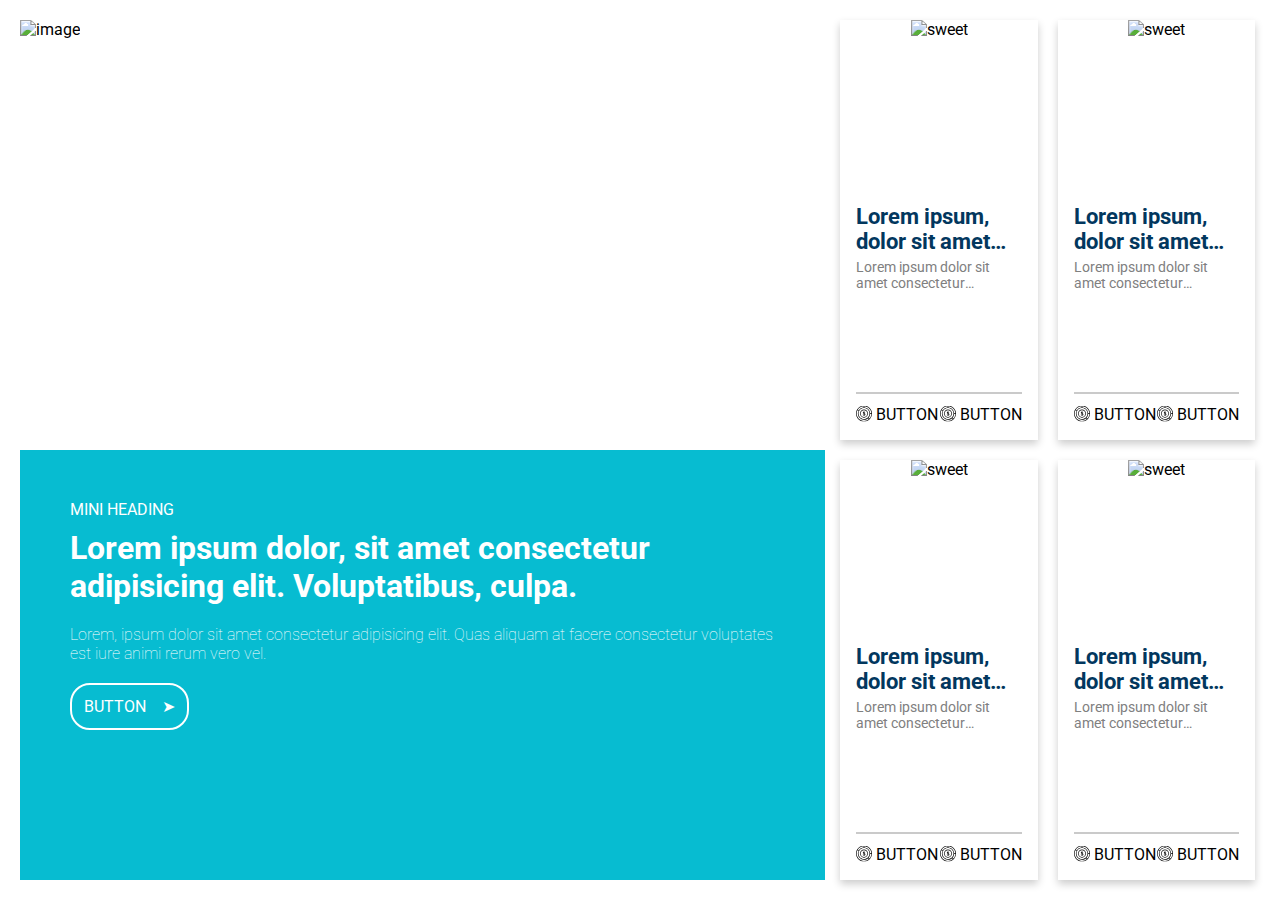
==== index.html @ a7b551fe "first layout" ====
<!DOCTYPE html>
<html lang="en">
  <head>
    <meta charset="UTF-8" />
    <meta http-equiv="X-UA-Compatible" content="IE=edge" />
    <meta name="viewport" content="width=device-width, initial-scale=1.0" />
    <title>Document</title>
    <link rel="stylesheet" href="style.css" />
  </head>
  <body>
    <div class="main">
      <div class="head">
        <div class="topImage">
          <img
            src="https://images.unsplash.com/photo-1506224477000-07aa8a76be20?ixid=MXwxMjA3fDB8MHxwaG90by1wYWdlfHx8fGVufDB8fHw%3D&ixlib=rb-1.2.1&auto=format&fit=crop&w=1050&q=80"
            alt="image"
          />
        </div>
        <div class="headContent">
          <div class="miniHeading">mini heading</div>
          <h1>
            Lorem ipsum dolor, sit amet consectetur adipisicing elit.
            Voluptatibus, culpa.
          </h1>
          <h4>
            Lorem, ipsum dolor sit amet consectetur adipisicing elit. Quas
            aliquam at facere consectetur voluptates est iure animi rerum vero
            vel.
          </h4>
          <div class="roundedButton">
            button &nbsp;&nbsp; <span>&#10148;</span>
          </div>
        </div>
      </div>
      <div class="content">
        <div class="row">
          <div class="column">
            <div class="card">
              <div class="cardCover">
                <img
                  src="https://images.unsplash.com/photo-1583337346971-4ed7c964fb7f?ixid=MXwxMjA3fDB8MHxzZWFyY2h8NTZ8fGluZGlhbiUyMHN3ZWV0c3xlbnwwfHwwfA%3D%3D&ixlib=rb-1.2.1&auto=format&fit=crop&w=500&q=60"
                  alt="sweet"
                  srcset=""
                />
              </div>
              <div class="cardBody">
                <div class="profile"></div>
                <div class="title">
                  Lorem ipsum, dolor sit amet consectetur adipisicing elit.
                  Sunt, aliquam!
                </div>
                <div class="subTitle">
                  Lorem ipsum dolor sit amet consectetur adipisicing elit.
                  Perspiciatis officiis error et harum provident ducimus numquam
                  quaerat dolorum nobis illo.
                </div>
                <div class="actionBar">
                  <div class="btn">
                    <img src="./pie-chart.svg" alt="pie chart" srcset="" />
                    Button
                  </div>
                  <div class="btn">
                    <img src="./pie-chart.svg" alt="pie chart" srcset="" />
                    Button
                  </div>
                </div>
              </div>
            </div>
          </div>
          <div class="column">
            <div class="card">
              <div class="cardCover">
                <img
                  src="https://images.unsplash.com/photo-1583337346971-4ed7c964fb7f?ixid=MXwxMjA3fDB8MHxzZWFyY2h8NTZ8fGluZGlhbiUyMHN3ZWV0c3xlbnwwfHwwfA%3D%3D&ixlib=rb-1.2.1&auto=format&fit=crop&w=500&q=60"
                  alt="sweet"
                  srcset=""
                />
              </div>
              <div class="cardBody">
                <div class="profile"></div>
                <div class="title">
                  Lorem ipsum, dolor sit amet consectetur adipisicing elit.
                  Sunt, aliquam!
                </div>
                <div class="subTitle">
                  Lorem ipsum dolor sit amet consectetur adipisicing elit.
                  Perspiciatis officiis error et harum provident ducimus numquam
                  quaerat dolorum nobis illo.
                </div>
                <div class="actionBar">
                  <div class="btn">
                    <img src="./pie-chart.svg" alt="pie chart" srcset="" />
                    Button
                  </div>
                  <div class="btn">
                    <img src="./pie-chart.svg" alt="pie chart" srcset="" />
                    Button
                  </div>
                </div>
              </div>
            </div>
          </div>
          <div class="column">
            <div class="card">
              <div class="cardCover">
                <img
                  src="https://images.unsplash.com/photo-1583337346971-4ed7c964fb7f?ixid=MXwxMjA3fDB8MHxzZWFyY2h8NTZ8fGluZGlhbiUyMHN3ZWV0c3xlbnwwfHwwfA%3D%3D&ixlib=rb-1.2.1&auto=format&fit=crop&w=500&q=60"
                  alt="sweet"
                  srcset=""
                />
              </div>
              <div class="cardBody">
                <div class="profile"></div>
                <div class="title">
                  Lorem ipsum, dolor sit amet consectetur adipisicing elit.
                  Sunt, aliquam!
                </div>
                <div class="subTitle">
                  Lorem ipsum dolor sit amet consectetur adipisicing elit.
                  Perspiciatis officiis error et harum provident ducimus numquam
                  quaerat dolorum nobis illo.
                </div>
                <div class="actionBar">
                  <div class="btn">
                    <img src="./pie-chart.svg" alt="pie chart" srcset="" />
                    Button
                  </div>
                  <div class="btn">
                    <img src="./pie-chart.svg" alt="pie chart" srcset="" />
                    Button
                  </div>
                </div>
              </div>
            </div>
          </div>
          <div class="column">
            <div class="card">
              <div class="cardCover">
                <img
                  src="https://images.unsplash.com/photo-1583337346971-4ed7c964fb7f?ixid=MXwxMjA3fDB8MHxzZWFyY2h8NTZ8fGluZGlhbiUyMHN3ZWV0c3xlbnwwfHwwfA%3D%3D&ixlib=rb-1.2.1&auto=format&fit=crop&w=500&q=60"
                  alt="sweet"
                  srcset=""
                />
              </div>
              <div class="cardBody">
                <div class="profile"></div>
                <div class="title">
                  Lorem ipsum, dolor sit amet consectetur adipisicing elit.
                  Sunt, aliquam!
                </div>
                <div class="subTitle">
                  Lorem ipsum dolor sit amet consectetur adipisicing elit.
                  Perspiciatis officiis error et harum provident ducimus numquam
                  quaerat dolorum nobis illo.
                </div>
                <div class="actionBar">
                  <div class="btn">
                    <img src="./pie-chart.svg" alt="pie chart" srcset="" />
                    Button
                  </div>
                  <div class="btn">
                    <img src="./pie-chart.svg" alt="pie chart" srcset="" />
                    Button
                  </div>
                </div>
              </div>
            </div>
          </div>
        </div>
      </div>
    </div>
  </body>
</html>
---- style.css ----
@import url("https://fonts.googleapis.com/css2?family=Roboto&display=swap");
* {
  margin: 0;
  padding: 0;
  box-sizing: border-box;
}
body {
  font-family: "Roboto", sans-serif;
}
.main {
  display: flex;
  flex-direction: row;
  flex-wrap: nowrap;
  width: 100vw;
  padding: 20px;
}
.head {
  flex-grow: 1;
  height: calc(100vh - 40px);
}
.topImage {
  position: relative;
  width: 100%;
  height: 50%;
}
.topImage > img {
  object-fit: cover;
  width: 100%;
  height: 100%;
}
.headContent {
  background-color: #07bcd1;
  position: relative;
  width: 100%;
  height: 50%;
  padding: 50px;
  color: white;
}
.headContent > .miniHeading {
  text-transform: uppercase;
}
.headContent > h1 {
  padding: 10px 0;
}
.headContent > h4 {
  padding: 10px 0;
  font-weight: lighter;
}
.headContent > .roundedButton {
  padding: 12px;
  border: 2px solid white;
  font-size: 16px;
  border-radius: 20px;
  display: inline-block;
  margin-top: 10px;
  text-transform: uppercase;
}
.content {
  flex-grow: 1;
  height: calc(100vh - 40px);
  width: 50vw;
  padding: 0 0 0 10px;
}
.column {
  float: left;
  width: 50%;
  padding: 0 10px;
  margin-bottom: 20px;
  height: calc(50vh - 30px);
}

.row {
  margin: 0 -5px;
}

.row:after {
  content: "";
  display: table;
  clear: both;
}

.card {
  box-shadow: 0 4px 8px 0 rgba(0, 0, 0, 0.2);
  text-align: center;
  height: 100%;
  width: 100%;
  position: relative;
}
.card > .cardCover {
  position: relative;
  width: 100%;
  height: 40%;
}
.card > .cardCover > img {
  position: relative;
  width: 100%;
  height: 100%;
  object-fit: cover;
}
.card > .cardBody {
  padding: 16px;
  height: 60%;
  display: flex;
  flex-direction: column;
}

.card > .cardBody > .title {
  display: -webkit-box;
  -webkit-line-clamp: 2;
  -webkit-box-orient: vertical;
  overflow: hidden;
  font-size: 22px;
  text-align: left;
  color: #02375e;
  font-weight: bold;
}
.card > .cardBody > .subTitle {
  display: -webkit-box;
  -webkit-line-clamp: 2;
  -webkit-box-orient: vertical;
  overflow: hidden;
  font-size: 14px;
  text-align: left;
  color: grey;
  margin: 5px 0px;
}

.card > .cardBody > .actionBar {
  margin-top: auto;
  padding-top: 10px;
  border-top: 2px solid rgba(159, 159, 159, 0.551);
  display: flex;
  justify-content: space-between;
  text-transform: uppercase;
}
.actionBar > .btn > img {
  height: 16px;
  transform: translateY(10%);
  color: rgba(159, 159, 159, 0.551);
}

@media only screen and (max-width: 992px) {
  .main {
    flex-direction: column;
  }
  .content {
    margin-top: 30px;
    height: auto;
    width: auto;
  }
  .headContent {
    padding: 30px;
  }
}
@media only screen and (max-width: 400px) {
  .topImage {
    position: relative;
    height: 30%;
  }
  .headContent {
    background-color: #07bcd1;
    position: relative;
    height: 70%;
    padding: 20px;
    color: white;
  }
}
@media screen and (max-width: 600px) {
  .column {
    width: 100%;
    display: block;
  }
}
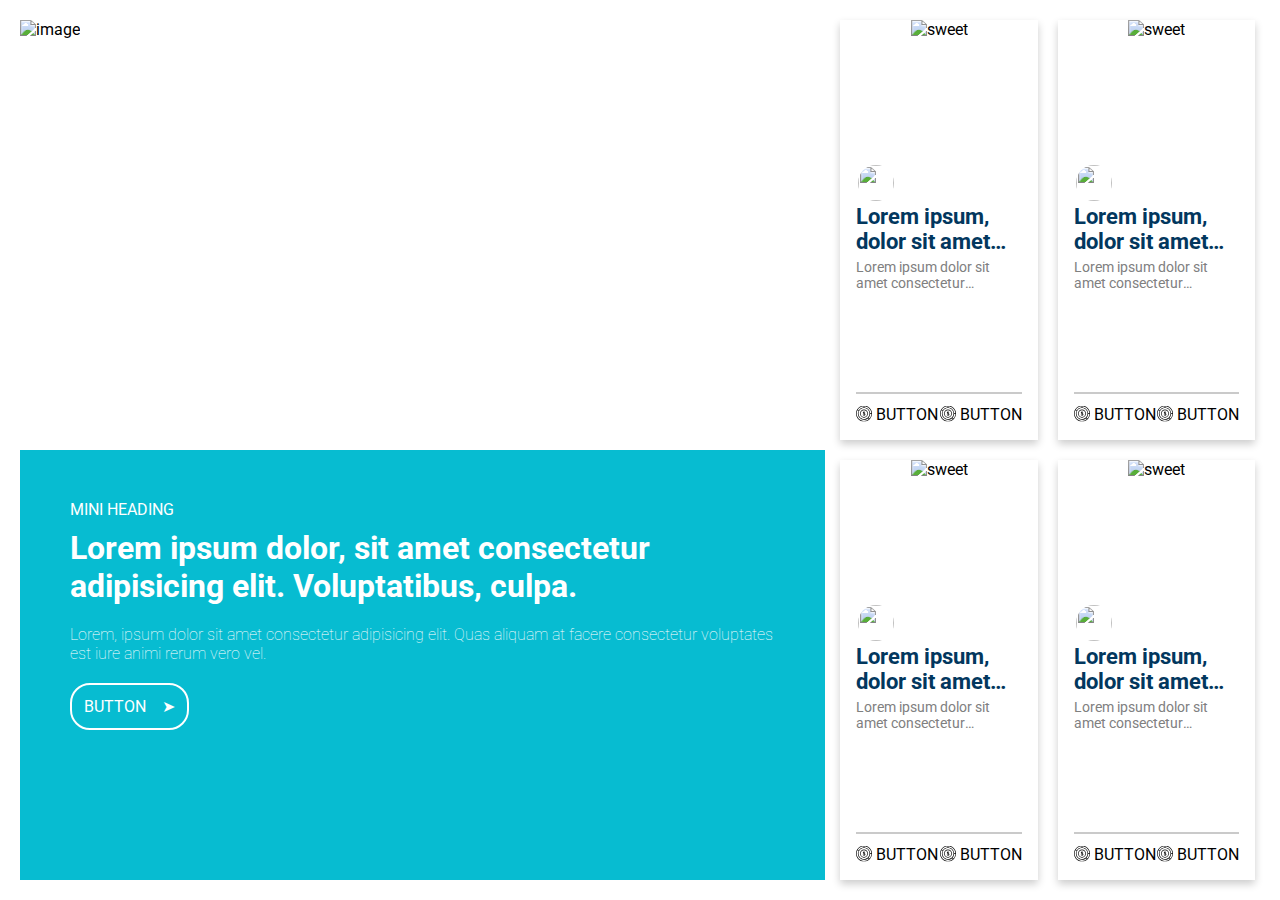
==== commit dc243f21: "page2" ====
--- a/index.html
+++ b/index.html
@@ -4,7 +4,7 @@
     <meta charset="UTF-8" />
     <meta http-equiv="X-UA-Compatible" content="IE=edge" />
     <meta name="viewport" content="width=device-width, initial-scale=1.0" />
-    <title>Document</title>
+    <title>Sweets</title>
     <link rel="stylesheet" href="style.css" />
   </head>
   <body>
@@ -44,7 +44,13 @@
                 />
               </div>
               <div class="cardBody">
-                <div class="profile"></div>
+                <div class="profile">
+                  <img
+                    src="https://images.unsplash.com/photo-1522075469751-3a6694fb2f61?ixid=MXwxMjA3fDB8MHxzZWFyY2h8NDJ8fHByb2ZpbGV8ZW58MHx8MHw%3D&ixlib=rb-1.2.1&auto=format&fit=crop&w=500&q=60"
+                    alt=""
+                    srcset=""
+                  />
+                </div>
                 <div class="title">
                   Lorem ipsum, dolor sit amet consectetur adipisicing elit.
                   Sunt, aliquam!
@@ -77,7 +83,13 @@
                 />
               </div>
               <div class="cardBody">
-                <div class="profile"></div>
+                <div class="profile">
+                  <img
+                    src="https://images.unsplash.com/photo-1522075469751-3a6694fb2f61?ixid=MXwxMjA3fDB8MHxzZWFyY2h8NDJ8fHByb2ZpbGV8ZW58MHx8MHw%3D&ixlib=rb-1.2.1&auto=format&fit=crop&w=500&q=60"
+                    alt=""
+                    srcset=""
+                  />
+                </div>
                 <div class="title">
                   Lorem ipsum, dolor sit amet consectetur adipisicing elit.
                   Sunt, aliquam!
@@ -110,7 +122,13 @@
                 />
               </div>
               <div class="cardBody">
-                <div class="profile"></div>
+                <div class="profile">
+                  <img
+                    src="https://images.unsplash.com/photo-1522075469751-3a6694fb2f61?ixid=MXwxMjA3fDB8MHxzZWFyY2h8NDJ8fHByb2ZpbGV8ZW58MHx8MHw%3D&ixlib=rb-1.2.1&auto=format&fit=crop&w=500&q=60"
+                    alt=""
+                    srcset=""
+                  />
+                </div>
                 <div class="title">
                   Lorem ipsum, dolor sit amet consectetur adipisicing elit.
                   Sunt, aliquam!
@@ -143,7 +161,13 @@
                 />
               </div>
               <div class="cardBody">
-                <div class="profile"></div>
+                <div class="profile">
+                  <img
+                    src="https://images.unsplash.com/photo-1522075469751-3a6694fb2f61?ixid=MXwxMjA3fDB8MHxzZWFyY2h8NDJ8fHByb2ZpbGV8ZW58MHx8MHw%3D&ixlib=rb-1.2.1&auto=format&fit=crop&w=500&q=60"
+                    alt=""
+                    srcset=""
+                  />
+                </div>
                 <div class="title">
                   Lorem ipsum, dolor sit amet consectetur adipisicing elit.
                   Sunt, aliquam!
--- a/style.css
+++ b/style.css
@@ -102,6 +102,22 @@
   height: 60%;
   display: flex;
   flex-direction: column;
+  position: relative;
+}
+.card > .cardBody > .profile {
+  width: 40px;
+  height: 40px;
+  position: absolute;
+  top: -10%;
+  /* left: 5%; */
+}
+.card > .cardBody > .profile > img {
+  position: relative;
+  width: 100%;
+  height: 100%;
+  object-fit: cover;
+  border-radius: 50%;
+  border: 2px solid white;
 }
 
 .card > .cardBody > .title {
